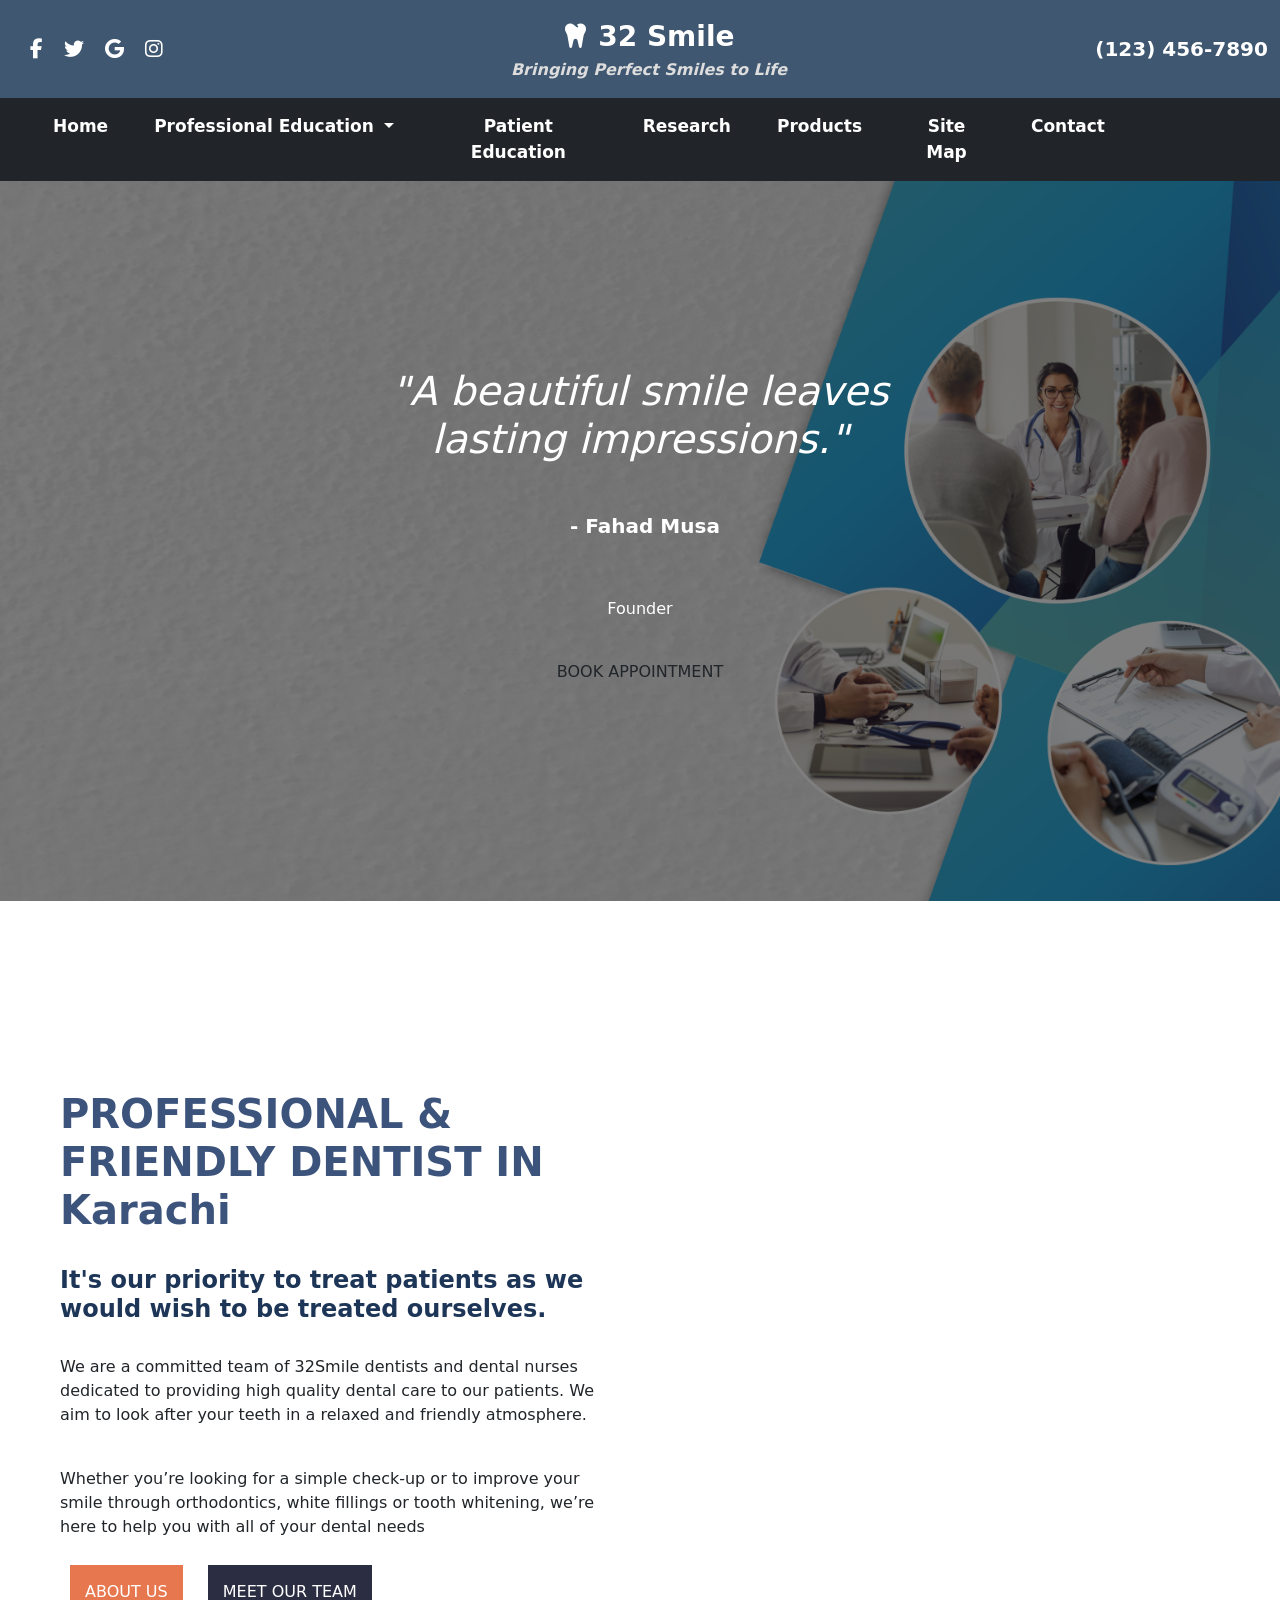
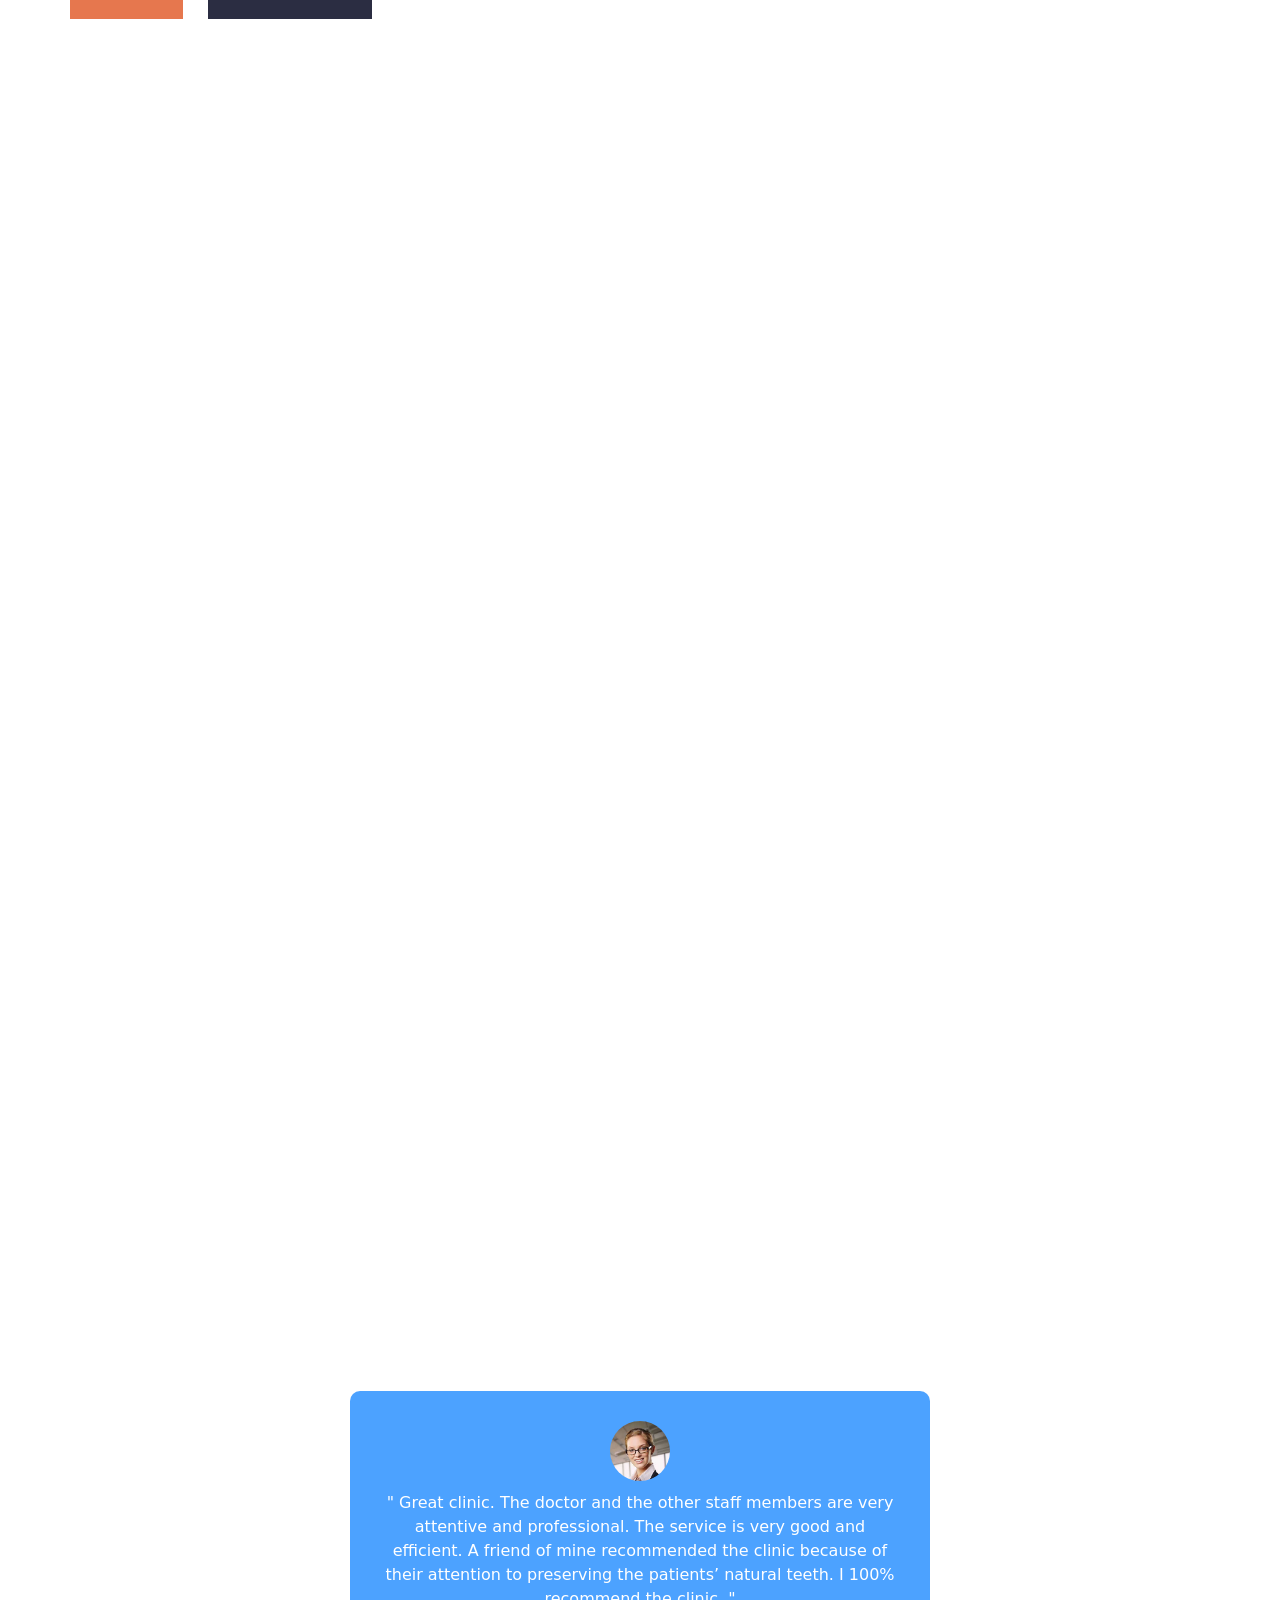
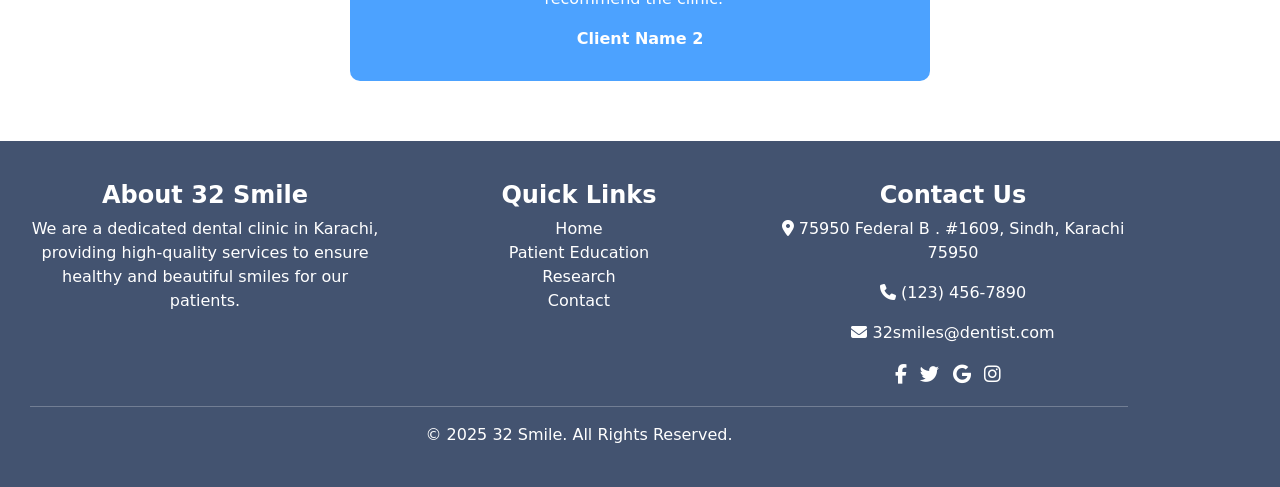
==== index.html @ 50b114b0 "Fix index file casing for case-sensitive hosting" ====
<!DOCTYPE html>
<html lang="en">
<head>
    <meta charset="UTF-8">
    <meta name="viewport" content="width=device-width, initial-scale=1.0">
    <title>32 Smile</title>
    
    <!-- CSS Files -->
    <link rel="stylesheet" href="home.css">
    
    <!-- Font Awesome -->
    <link rel="stylesheet" href="https://cdnjs.cloudflare.com/ajax/libs/font-awesome/6.7.2/css/all.min.css">

    <!-- Bootstrap CSS -->
    <link href="https://cdn.jsdelivr.net/npm/bootstrap@5.3.3/dist/css/bootstrap.min.css" rel="stylesheet">

    <!-- AOS CSS -->
    <link href="https://cdn.jsdelivr.net/npm/aos@2.3.4/dist/aos.css" rel="stylesheet">


</head>
<body>

    <!-- Top Bar -->
<div class="container-fluid text-white py-3 top-bar">
    <div class="row align-items-center">
        <div class="col-4 text-start social-icons">
            <a href="#" class="text-white me-3"><i class="fab fa-facebook-f"></i></a>
            <a href="#" class="text-white me-3"><i class="fab fa-twitter"></i></a>
            <a href="#" class="text-white me-3"><i class="fab fa-google"></i></a>
            <a href="#" class="text-white"><i class="fab fa-instagram"></i></a>
        </div>
        <div class="col-4 text-center logo">
            <i class="fas fa-tooth"></i>
            <span>32 Smile</span>
            <div class="slogan">Bringing Perfect Smiles to Life</div>
        </div>
        <div class="col-4 text-end contact">
            <span>(123) 456-7890</span>
        </div>
    </div>
</div>

<!-- Navbar -->
<nav class="navbar navbar-expand-lg bg-dark navbar-light">
    <div class="container">
      <!-- Navbar Toggler (for mobile) -->
      <button class="navbar-toggler navbar-dark" type="button" data-bs-toggle="collapse" data-bs-target="#navbarNav">
        <span class="navbar-toggler-icon"></span>
      </button>
  
      <!-- Navbar Links -->
      <div class="collapse navbar-collapse" id="navbarNav">
        <ul class="navbar-nav text-center">
          <li class="nav-item"><a class="nav-link" href="Index.html">Home</a></li>
  
          <!-- Dropdown Menu -->
          <li class="nav-item dropdown">
            <a class="nav-link dropdown-toggle" href="#" id="servicesDropdown" role="button" data-bs-toggle="dropdown" aria-expanded="false">
              Professional Education
            </a>
            <ul class="dropdown-menu">
              <li><a class="dropdown-item" href="courses.html">Courses</a></li>
              <li><a class="dropdown-item" href="faculty.html">Faculty</a></li>
              <li><a class="dropdown-item" href="casestudy.html">Case Studies</a></li>
              <li><a class="dropdown-item" href="helpdoc.html">Help Documents</a></li>
              <li><a class="dropdown-item" href="student.html">Student Resources</a></li>
            </ul>
          </li>
  
          <li class="nav-item"><a class="nav-link" href="patient.html">Patient Education</a></li>
          <li class="nav-item"><a class="nav-link" href="research.html">Research</a></li>
          <li class="nav-item"><a class="nav-link" href="product.html">Products</a></li>
          <li class="nav-item"><a class="nav-link" href="Site.html">Site Map</a></li>
          <li class="nav-item"><a class="nav-link" href="ContactUs.html">Contact</a></li>
        </ul>
      </div>
    </div>
  </nav>
  

<!-- Hero Section -->
<section class="hero-section">
    <div class="hero-overlay"></div>
    <div class="hero-content">
        <h1>"A beautiful smile leaves lasting impressions."</h1>
        <div class="founder" style="display: flex; justify-content: center; padding: 40px; font-size: 20px;">
        <p class="founder" style="padding-left: 10px;"><strong>- Fahad Musa</strong></p>
    </div>
        <p class="founder-role">Founder</p>
        <a href="#" class="btn btn-appointment mt-3">BOOK APPOINTMENT</a><br><br>
    </div>
</section>
<!-- Hero Section End -->

     <!-- Contact Info Section -->
    <div class="container-fluid text-white py-5" style="background-color: rgb(64, 85, 124);" data-aos="fade-up" data-aos-delay="100">
        <div class="row text-center">
            <div class="col-md-3 col-6 d-flex flex-column align-items-center" data-aos="fade-up" data-aos-delay="200" data-aos-duration="700">
                <i class="fas fa-headset fs-3 mb-2"></i>
                <span class="fw-bold">(123) 456-7890</span>
            </div>
            <div class="col-md-3 col-6 d-flex flex-column align-items-center" data-aos="fade-up" data-aos-delay="200">
                <i class="fas fa-clock fs-3 mb-2"></i>
                <span class="fw-bold">Monday – Friday</span>
                <span class="fw-bold">8 AM – 6 PM</span>
            </div>
            <div class="col-md-3 col-6 d-flex flex-column align-items-center mt-3 mt-md-0" data-aos="fade-up" data-aos-delay="300">
                <i class="fas fa-map-marker-alt fs-3 mb-2"></i>
                <span class="fw-bold">75950 Federal B . #1609</span>
                <span class="fw-bold">Sindh, Karachi 75950</span>
            </div>
            <div class="col-md-3 col-6 d-flex flex-column align-items-center mt-3 mt-md-0" data-aos="fade-up" data-aos-delay="400">
                <i class="fas fa-envelope fs-3 mb-2"></i>
                <span class="fw-bold">32smiles@dentist.com</span>
            </div>
        </div>
    </div>
    <!-- Contact Info End -->

    <!-- Cards Section -->
    <section class="custom-section" style="padding-left: 30px;"ata-aos="fade-up" data-aos-delay="500">
        <div class="container">
            <div class="row align-items-center">
                <div class="col-lg-6">
                    <h1 class="custom-heading" style="font-size: 40px; color: rgb(60, 83, 124);">PROFESSIONAL & FRIENDLY DENTIST IN Karachi</h1><br>
                    <h4 class="custom-highlight">It's our priority to treat patients as we would wish to be treated ourselves.</h4><br>
                    <p>We are a committed team of 32Smile dentists and dental nurses dedicated to providing high quality dental care to our patients. We aim to look after your teeth in a relaxed and friendly atmosphere.</p><br>

                        <p>Whether you’re looking for a simple check-up or to improve your smile through orthodontics, white fillings or tooth whitening, we’re here to help you with all of your dental needs</p>
                    <div class="mt-3">
                        <button class="btn-orange">ABOUT US</button>
                        <button class="btn-blue">MEET OUR TEAM</button>
                    </div>
                </div>
                <div class="col-lg-6" data-aos="fade-left" data-aos-delay="600">
                    <img style="margin-bottom: 20px; margin-left: 0px;" src="img/custom-section.jpg" alt="32Smile Street View" class="img-fluid rounded">
                </div>
            </div>
        </div>
    </section>
    <!-- Card Section End -->

    <!-- Appointment Section -->
    <div class="container-fluid bg-appointment w-100" style="background-color: rgb(64, 85, 124);" data-aos="fade-up" data-aos-delay="700">
        <div class="container">
            <div class="row gx-5">
                <div class="col-lg-6 py-5" data-aos="fade-right"  data-aos-delay="800">
                    <h1 class="display-5 text-white mb-4">We Are A Certified and Award Winning Dental Clinic</h1>
                    <p class="text-white mb-0">We offer high-quality dental care...</p>
                </div>
                <div class="col-lg-6" data-aos="fade-left" data-aos-delay="900">
                    <div class="appointment-form h-100 d-flex flex-column justify-content-center text-center p-5">
                        <h1 class="text-white mb-4">Make Appointment</h1>
                        <form>
                            <div class="row g-3">
                                <div class="col-12 col-sm-6">
                                    <select class="form-select bg-light border-0" style="height: 55px;">
                                        <option selected>Select A Service</option>
                                        <option value="1">Service 1</option>
                                        <option value="2">Service 2</option>
                                        <option value="3">Service 3</option>
                                    </select>
                                </div>
                                <div class="col-12 col-sm-6">
                                    <select class="form-select bg-light border-0" style="height: 55px;">
                                        <option selected>Select Doctor</option>
                                        <option value="1">Doctor 1</option>
                                        <option value="2">Doctor 2</option>
                                        <option value="3">Doctor 3</option>
                                    </select>
                                </div>
                                <div class="col-12 col-sm-6">
                                    <input type="text" class="form-control bg-light border-0" placeholder="Your Name" style="height: 55px;">
                                </div>
                                <div class="col-12 col-sm-6">
                                    <input type="email" class="form-control bg-light border-0" placeholder="Your Email" style="height: 55px;">
                                </div>
                                <div class="col-12 col-sm-6">
                                    <div class="date" id="date1" data-target-input="nearest">
                                        <input type="text" class="form-control bg-light border-0 datetimepicker-input" placeholder="Appointment Date" style="height: 55px;">
                                    </div>
                                </div>
                                <div class="col-12 col-sm-6">
                                    <div class="time" id="time1" data-target-input="nearest">
                                        <input type="text" class="form-control bg-light border-0 datetimepicker-input" placeholder="Appointment Time" style="height: 55px;">
                                    </div>
                                </div>
                                <div class="col-12">
                                    <button class="btn w-100 py-3" style="background-color: rgb(230, 119, 78);" type="submit">Make Appointment</button>
                                </div>
                            </div>
                        </form>
                    </div>
                </div>
            </div>
        </div>
    </div>

    <!-- Service Boxes Section -->
    <div class="container3 text-center py-2" style="color: rgb(84, 114, 170);" data-aos="fade-up" data-aos-delay="1000">
        <h1 class="fw-bold display-3" style="padding-top: 20px;">SMILE <span class="text-warning">&#9672;</span> LOVE <span class="text-warning">&#9672;</span> CARE</h1>
    </div>

    <div class="container4" data-aos="fade-up" data-aos-delay="1000">
        <div class="row g-3"> 
            <div class="col-md-4" data-aos="fade-up" data-aos-delay="1000">
                <div class="service-box">
                    <img src="img/Smile.jpg" class="img-fluid service-img" alt="Dental Implants">
                    <div class="service-title">DENTAL IMPLANTS</div>
                </div>
            </div>

            <div class="col-md-4" data-aos="fade-up" data-aos-delay="1000">
                <div class="service-box">
                    <img src="img/caring.jpg" class="img-fluid service-img" alt="Invisalign">
                    <div class="service-title">INVISALIGN</div>
                </div>
            </div>

            <div class="col-md-4" data-aos="fade-up" data-aos-delay="1000">
                <div class="service-box">
                    <img src="img/Love.jpeg" class="img-fluid service-img" alt="Specialist Periodontist">
                    <div class="service-title">SPECIALIST PERIODONTIST</div>
                </div>
            </div>

            <div class="col-md-6" data-aos="fade-up" data-aos-delay="500">
                <div class="service-box">
                    <img src="img/slide1.jpg" class="img-fluid service-img" alt="Accepting New Patients">
                    <div class="service-title">NEW PATIENTS</div>
                </div>
            </div>

            <div class="col-md-6" data-aos="fade-up" data-aos-delay="500">
                <div class="service-box">
                    <img src="img/slide3.jpg" class="img-fluid service-img" alt="Fantastic Location">
                    <div class="service-title">FANTASTIC LOCATION</div>
                </div>
            </div>
        </div>
    </div>

    <!-- Testimonial -->
    <div class="container5 mt-5">
        <div id="reviewCarousel" class="carousel slide" data-bs-ride="carousel" data-bs-interval="3000">
            <div class="carousel-inner">
                <div class="carousel-item active">
                    <div class="review-box mx-auto w-50">
                        <img src="img/testimonial-1.jpg" alt="Client 1">
                        <p>" Great clinic. The doctor and the other staff members are very attentive and professional. The service is very good and efficient. A friend of mine recommended the clinic because of their attention to preserving the patients’ natural teeth. I 100% recommend the clinic. "</p>
                        <strong>Client Name 1</strong>
                    </div>
                </div>
                <div class="carousel-item">
                    <div class="review-box mx-auto w-50">
                        <img src="img/testimonial-2.jpg" alt="Client 2">
                        <p>" Great clinic. The doctor and the other staff members are very attentive and professional. The service is very good and efficient. A friend of mine recommended the clinic because of their attention to preserving the patients’ natural teeth. I 100% recommend the clinic. "</p>
                        <strong>Client Name 2</strong>
                    </div>
                </div>
            </div>
            <button class="carousel-control-prev" type="button" data-bs-target="#reviewCarousel" data-bs-slide="prev">
                <span class="carousel-control-prev-icon" aria-hidden="true"></span>
            </button>
            <button class="carousel-control-next" type="button" data-bs-target="#reviewCarousel" data-bs-slide="next">
                <span class="carousel-control-next-icon" aria-hidden="true"></span>
            </button>
        </div>
    </div>

    <!-- Footer Section -->
    <footer class="text-white footer">
        <div class="container">
            <div class="row justify-content-center text-center">
                <div class="col-lg-4 col-md-6 d-flex flex-column align-items-center">
                    <h4 class="fw-bold">About 32 Smile</h4>
                    <p>We are a dedicated dental clinic in Karachi, providing high-quality services to ensure healthy and beautiful smiles for our patients.</p>
                </div>
                <div class="col-lg-4 col-md-6 d-flex flex-column align-items-center">
                    <h4 class="fw-bold">Quick Links</h4>
                    <ul class="list-unstyled">
                        <li><a href="#" class="text-white text-decoration-none">Home</a></li>
                        <li><a href="patient.html" class="text-white text-decoration-none">Patient Education</a></li>
                        <li><a href="research.html" class="text-white text-decoration-none">Research</a></li>
                        <li><a href="ContactUs.html" class="text-white text-decoration-none">Contact</a></li>
                    </ul>
                </div>
                <div class="col-lg-4 col-md-12 d-flex flex-column align-items-center">
                    <h4 class="fw-bold">Contact Us</h4>
                    <p><i class="fas fa-map-marker-alt"></i> 75950 Federal B . #1609, Sindh, Karachi 75950</p>
                    <p><i class="fas fa-phone"></i> (123) 456-7890</p>
                    <p><i class="fas fa-envelope"></i> 32smiles@dentist.com</p>
                    <div class="social-icons">
                        <a href="#" class="text-white me-2"><i class="fab fa-facebook-f"></i></a>
                        <a href="#" class="text-white me-2"><i class="fab fa-twitter"></i></a>
                        <a href="#" class="text-white me-2"><i class="fab fa-google"></i></a>
                        <a href="#" class="text-white"><i class="fab fa-instagram"></i></a>
                    </div>
                </div>
            </div>
            <hr class="bg-white">
            <div class="text-center">
                <p class="mb-0">&copy; 2025 32 Smile. All Rights Reserved.</p>
            </div>
        </div>
    </footer>
    
    <!-- Footer End -->
    


     <!-- Bootstrap JS (Corrected) -->
     <script src="https://cdn.jsdelivr.net/npm/bootstrap@5.3.3/dist/js/bootstrap.bundle.min.js"></script>

     <!-- AOS JS (Moved to Bottom) -->
     <script src="https://cdn.jsdelivr.net/npm/aos@2.3.4/dist/aos.js"></script>
     <script>
         document.addEventListener('DOMContentLoaded', function() {
             AOS.init({
                 duration: 700,  
                 easing: 'ease-in-out', 
                 once: false  
             });
         });
     </script>
</body>
</html>
---- home.css ----
/* Global Styles */
* {
  box-sizing: border-box;
  margin: 0;
  padding: 0;
}

html, body {
  overflow-x: hidden;
  width: 100%;
}

/* Top Bar Animation */
/* Top Bar */
.top-bar {
  padding: 15px 40px; 
  background: rgb(63, 87, 112); 
  color: white;
}

.social-icons a {
  font-size: 20px;
  margin-right: 15px;
  color: white;
  transition: color 0.3s ease-in-out;
}

.social-icons a:hover {
  color: #00bfff; 
}

.logo {
  font-size: 28px;
  font-weight: bold;
  text-align: center;
}

.slogan {
  font-size: 16px;
  font-style: italic;
  color: #ddd;
}

.contact {
  text-align: right;
  font-size: 20px;
  font-weight: bold;
}

/* Navbar */
.navbar {
  background-color: black !important;
  font-size: 17px;
  position: sticky;
  top: 0;
  width: 100%;
  z-index: 10;
  animation: slideInNavbar 0.5s ease-in-out;
}

/* Navbar Collapse */
.navbar-collapse {
  display: flex;
  justify-content: center; 
  width: 100%;
}

.navbar-nav {
  display: flex;
  justify-content: center;  
  width: 100%;
  padding-left: 0; 
  margin-bottom: 0;
}

/* Navbar Item */
.navbar-nav .nav-item {
  padding: 0 15px; 
}

/* Navbar Link */
.navbar-nav .nav-link {
  color: white !important;
  font-weight: bold;
}

/* Navbar Toggler */
.navbar-toggler {
  border-color: white;
}

/* Dropdown Menu */
.navbar .dropdown-menu {
  background: white;
  border-radius: 8px;
  box-shadow: 0px 4px 10px rgba(0, 0, 0, 0.2);
  border: none;
  display: none;
  opacity: 0;
  transform: translateY(10px);
  transition: opacity 0.3s ease-in-out, transform 0.3s ease-in-out;
}

.navbar .nav-item.dropdown:hover .dropdown-menu {
  display: block;
  opacity: 1;
  transform: translateY(0);
}

.navbar .dropdown-menu .dropdown-item {
  color: #333 !important;
  font-weight: 500;
  padding: 12px 20px;
  transition: background 0.3s ease-in-out, padding 0.2s ease-in-out;
}

.navbar .dropdown-menu .dropdown-item:hover {
  background: rgb(235, 124, 83);
  color: white !important;
  padding-left: 25px;
}

/* Responsive Navbar for Mobile */
@media (max-width: 992px) {
  .navbar-nav {
    display: block;
    text-align: center;
  }

  .navbar-toggler {
    margin-left: auto; /* Center the navbar-toggler button */
  }
}

/* Hero Section */
.hero-section {
  background: url('img/main.png') no-repeat center center/cover;
  height: 80vh; 
  display: flex;
  align-items: center;
  justify-content: flex-start;
  padding-left: 0%;
  position: relative;
  text-align: center;
  color: white;
  animation: fadeInUp 1s ease-in-out; 
}

@keyframes fadeInUp {
  0% {
    transform: translateY(50px);
    opacity: 0;
  }
  100% {
    transform: translateY(0);
    opacity: 1;
  }
}

.hero-overlay {
  position: absolute;
  top: 0;
  left: 0;
  width: 100%;
  height: 100%;
  background: rgba(0, 0, 0, 0.5);
}

.hero-content {
  position: relative;
  z-index: 2;
  max-width: 600px;
  margin: auto;
}

.hero-content h1 {
  font-size: 2.5rem;
  font-style: oblique;
  animation: fadeInHeroText 1s ease-in-out;
}

@keyframes fadeInHeroText {
  0% {
    transform: translateY(50px);
    opacity: 0;
  }
  100% {
    transform: translateY(0);
    opacity: 1;
  }
}

/* Responsive Hero Section */
@media (max-width: 768px) {
  .hero-section {
    height: 60vh;
  }

  .hero-content h1 {
    font-size: 2rem;
  }
}

/* Appointment Button Animation */
.btn-appointment {
  background: #007bff;
  color: white;
  font-weight: bold;
  border-radius: 30px;
  padding: 12px 30px;
  font-size: 16px;
  text-transform: uppercase;
  transition: all 0.3s;
}

.btn-appointment:hover {
  background: white;
  color: #007bff;
  border: 2px solid #007bff;
  transform: scale(1.08);
}

.container {
  padding-left: 20px; 
}

.container,
.container-fluid {
    padding-left: 30px !important;
    margin-left: 0 !important;
}

/* Responsive Design */
@media (max-width: 992px) {
  .top-bar {
    text-align: center;
  }

  .social-icons,
  .contact {
    text-align: center;
    margin-top: 10px;
  }

  .hero-section {
    height: 70vh;
  }

  .hero-content h1 {
    font-size: 2rem;
  }
}

@media (max-width: 768px) {
  .navbar-nav {
    text-align: center;
  }

  .hero-content {
    padding: 20px;
  }

  .hero-content h1 {
    font-size: 1.8rem;
  }
}

/* Cards Animation */
.custom-section {
  background-color: #ffffff;
  padding: 0px 0;
}

.custom-heading {
  font-weight: bold;
  color: #2b2d42;
}

.custom-highlight {
  font-weight: bold;
  color: #1d3557;
}

.btn-orange {
  background-color: rgb(230, 119, 78);
  color: white;
  border: none;
  margin: 10px;
  padding: 15px;
}

.btn-orange:hover {
  background-color: #bb5e07;
}

.btn-blue {
  background-color: #2b2d42;
  color: white;
  padding: 15px;
  border: none;
  margin: 10px;
}

.btn-blue:hover {
  background-color: #444879;
}

/* Service Box Animation */
.service-box {
  position: relative;
  overflow: hidden;
  border-radius: 5px;
  width: 95%;
  margin-left: auto;
  margin-right: auto;
  opacity: 0;
  animation: fadeInServiceBox 1s forwards;
}

@keyframes fadeInServiceBox {
  0% {
    opacity: 0;
  }
  100% {
    opacity: 1;
  }
}

.service-img {
  width: 100%;
  height: 200px;
  object-fit: cover;
  transition: transform 0.3s ease-in-out;
}

.service-img:hover {
  transform: scale(1.1);
}

.service-title {
  position: absolute;
  bottom: 0;
  width: 100%;
  background-color: rgb(67, 83, 112);
  color: white;
  text-align: center;
  padding: 10px;
  font-size: 18px;
  font-weight: bold;
}

.service-title:hover {
  background-color: #6d72a5;
  cursor: pointer;
}

.content-section {
  min-height: 400px;
}

.container4 {
  margin-left: 100px;
  margin-right: 100px;
  animation: fadeInContainer 1s ease-in-out;
}

/* Responsive Service Boxes */
@media (max-width: 768px) {
  .service-box {
    max-width: 100%;
  }
}


@keyframes fadeInTopBar {
  0% {
    opacity: 0;
  }
  100% {
    opacity: 1;
  }
}

/* Make sure all other fadeIn keyframes are relatively quick */
@keyframes fadeInHeroText {
  0% {
    transform: translateY(50px);
    opacity: 0;
  }
  100% {
    transform: translateY(0);
    opacity: 1;
  }
}

@keyframes fadeInServiceBox {
  0% {
    opacity: 0;
  }
  100% {
    opacity: 1;
  }
}

/* Optional: Use smooth easing for transitions */
* {
  transition: all 0.3s ease-in-out;
}

/* testimonial */

.container5{
  background: url("img/review.jpg") no-repeat center center fixed;
  background-size: cover;
  padding: 60px;
}

.review-box {
  background: rgba(0, 123, 255, 0.7);
  padding: 30px;
  color: white;
  text-align: center;
  border-radius: 10px;
}
.review-box img {
  width: 60px;
  height: 60px;
  border-radius: 50%;
  margin-bottom: 10px;
}

/* Responsive Testimonials */
@media (max-width: 768px) {
  .review-box {
    max-width: 90%;
  }
}

/* Footer */
.footer {
  background-color: rgb(67, 83, 112);
  color: white;
  padding: 40px 0;
}

.footer a {
  color: white;
  text-decoration: none;
}

.footer a:hover {
  text-decoration: underline;
}

.footer .social-icons a {
  font-size: 1.2rem;
  margin-right: 10px;
}


@media (max-width: 768px) {
  .footer {
    padding: 20px;
    text-align: center;
  }
}
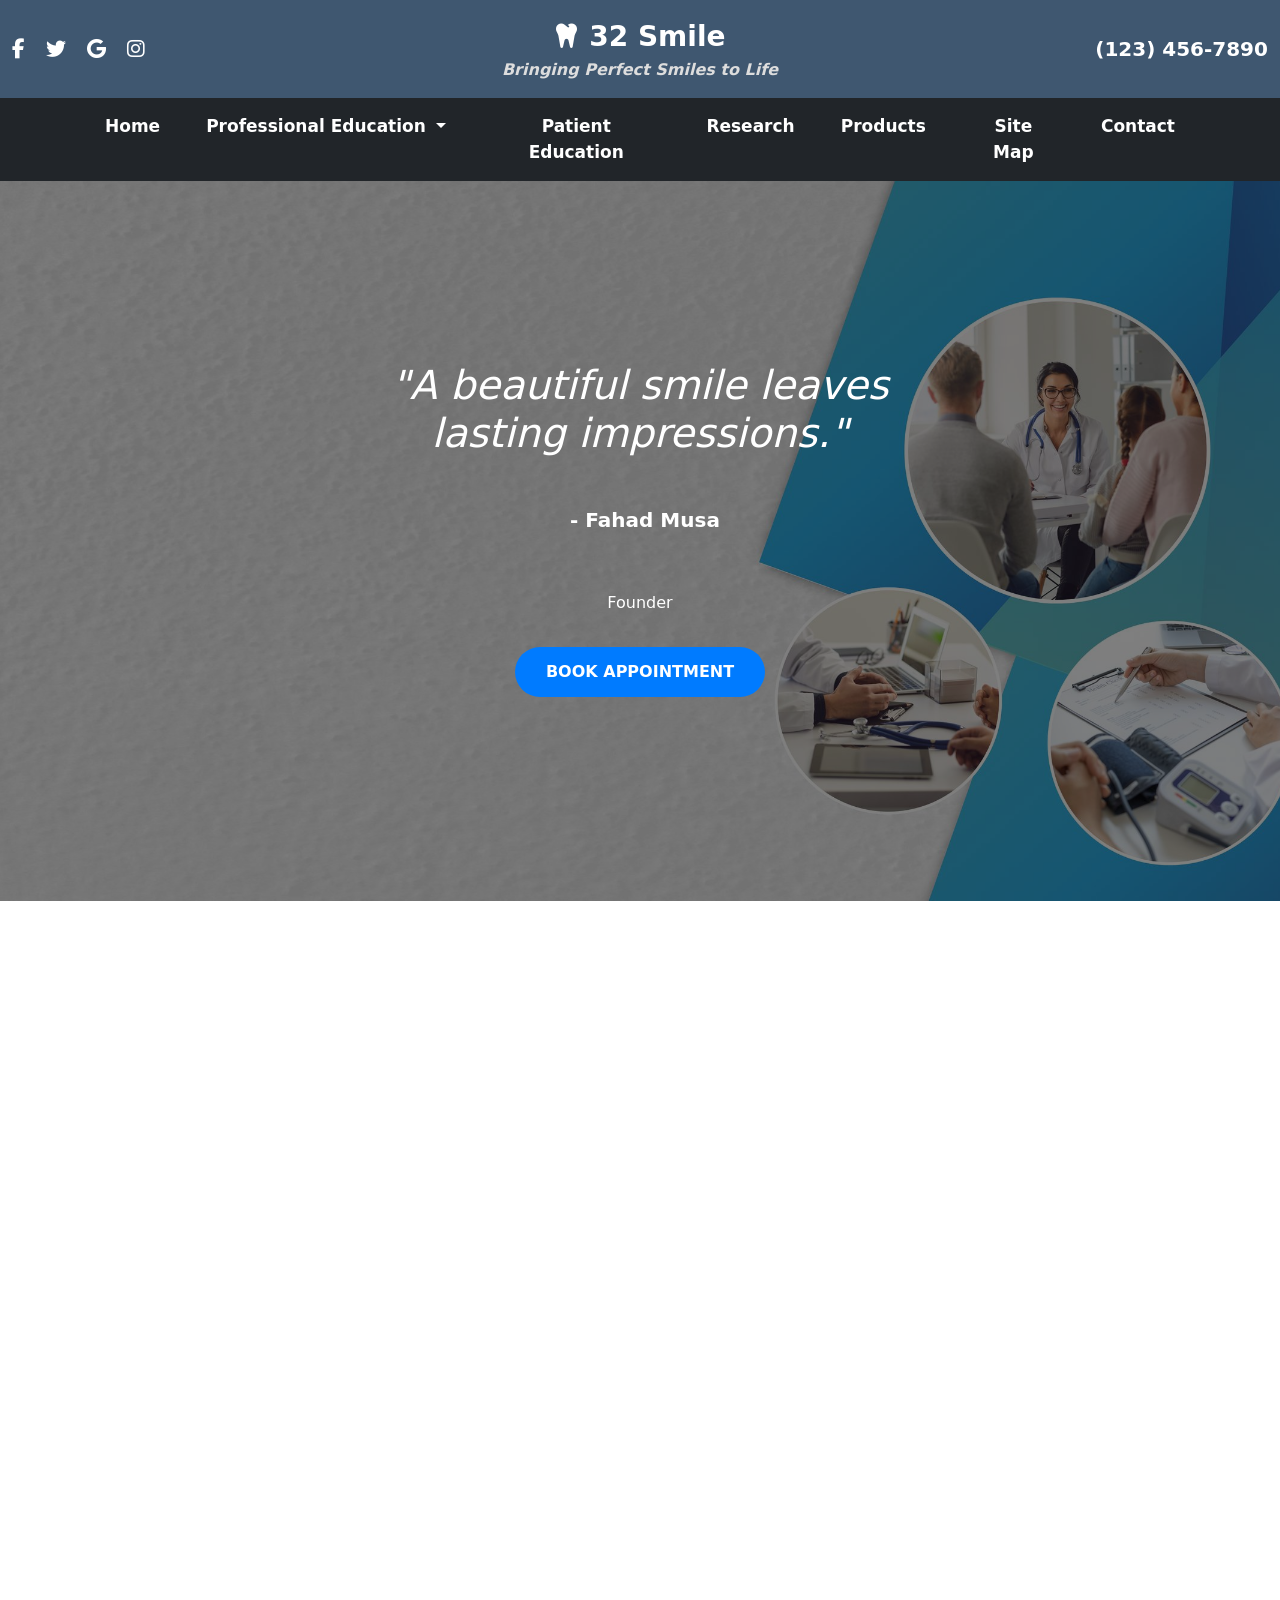
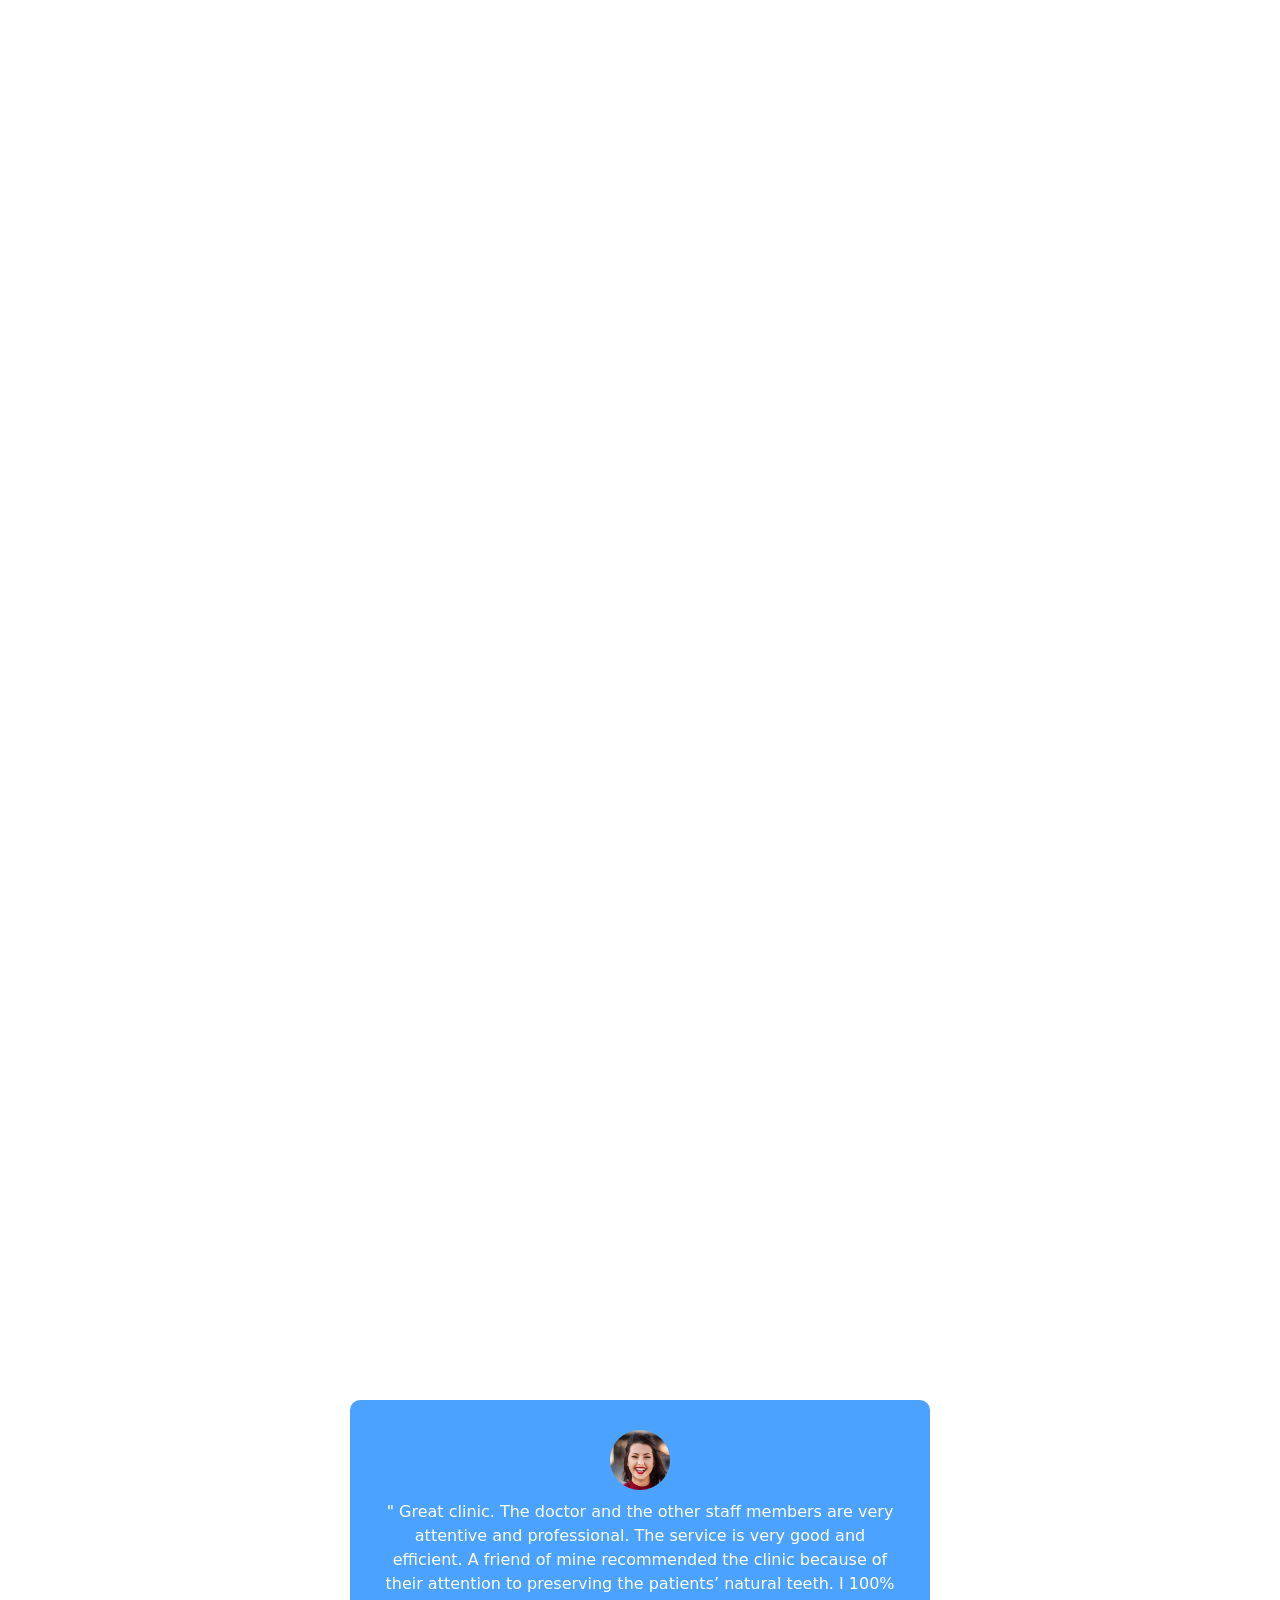
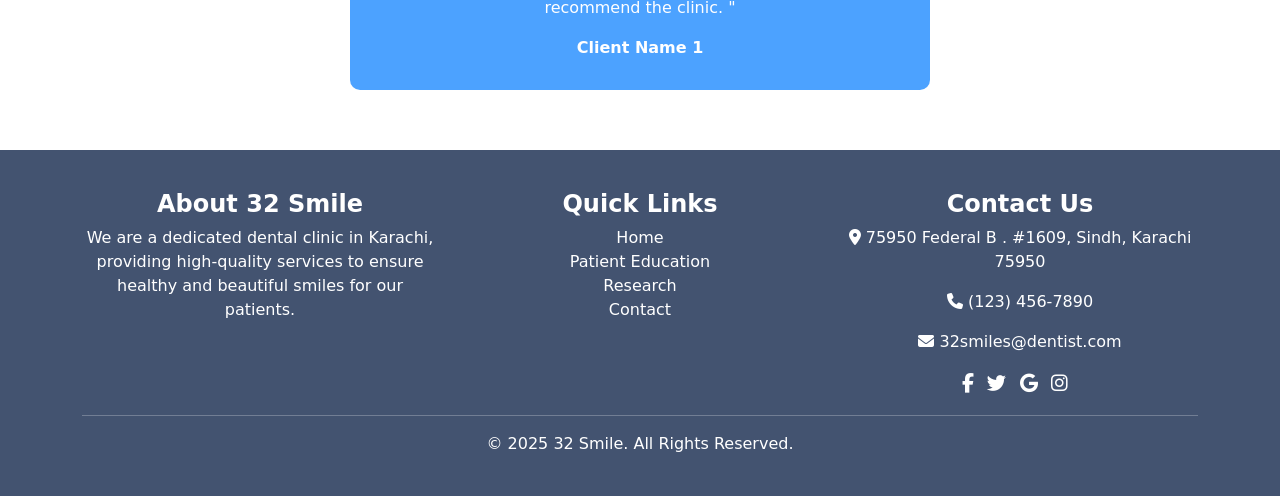
==== commit 7edf834c: "Fix mobile layout, broken links and Bootstrap loading" ====
--- a/index.html
+++ b/index.html
@@ -52,7 +52,7 @@
       <!-- Navbar Links -->
       <div class="collapse navbar-collapse" id="navbarNav">
         <ul class="navbar-nav text-center">
-          <li class="nav-item"><a class="nav-link" href="Index.html">Home</a></li>
+          <li class="nav-item"><a class="nav-link" href="index.html">Home</a></li>
   
           <!-- Dropdown Menu -->
           <li class="nav-item dropdown">
@@ -82,13 +82,16 @@
 <!-- Hero Section -->
 <section class="hero-section">
     <div class="hero-overlay"></div>
+    <div class="hero-mobile-banner d-block d-md-none">
+        <img src="img/main.jpg" alt="32 Smile Dental Clinic" class="img-fluid w-100">
+    </div>
     <div class="hero-content">
         <h1>"A beautiful smile leaves lasting impressions."</h1>
         <div class="founder" style="display: flex; justify-content: center; padding: 40px; font-size: 20px;">
         <p class="founder" style="padding-left: 10px;"><strong>- Fahad Musa</strong></p>
     </div>
         <p class="founder-role">Founder</p>
-        <a href="#" class="btn btn-appointment mt-3">BOOK APPOINTMENT</a><br><br>
+        <a href="#appointment" class="btn btn-appointment mt-3">BOOK APPOINTMENT</a><br><br>
     </div>
 </section>
 <!-- Hero Section End -->
@@ -119,7 +122,7 @@
     <!-- Contact Info End -->
 
     <!-- Cards Section -->
-    <section class="custom-section" style="padding-left: 30px;"ata-aos="fade-up" data-aos-delay="500">
+    <section class="custom-section" data-aos="fade-up" data-aos-delay="500">
         <div class="container">
             <div class="row align-items-center">
                 <div class="col-lg-6">
@@ -142,7 +145,7 @@
     <!-- Card Section End -->
 
     <!-- Appointment Section -->
-    <div class="container-fluid bg-appointment w-100" style="background-color: rgb(64, 85, 124);" data-aos="fade-up" data-aos-delay="700">
+    <div id="appointment" class="container-fluid bg-appointment w-100" style="background-color: rgb(64, 85, 124);" data-aos="fade-up" data-aos-delay="700">
         <div class="container">
             <div class="row gx-5">
                 <div class="col-lg-6 py-5" data-aos="fade-right"  data-aos-delay="800">
--- a/home.css
+++ b/home.css
@@ -134,7 +134,7 @@
 
 /* Hero Section */
 .hero-section {
-  background: url('img/main.png') no-repeat center center/cover;
+  background: url('img/main.jpg') no-repeat center center/cover;
   height: 80vh; 
   display: flex;
   align-items: center;
@@ -190,19 +190,10 @@
   }
 }
 
-/* Responsive Hero Section */
-@media (max-width: 768px) {
-  .hero-section {
-    height: 60vh;
-  }
-
-  .hero-content h1 {
-    font-size: 2rem;
-  }
-}
+
 
 /* Appointment Button Animation */
-.btn-appointment {
+.btn.btn-appointment {
   background: #007bff;
   color: white;
   font-weight: bold;
@@ -213,35 +204,17 @@
   transition: all 0.3s;
 }
 
-.btn-appointment:hover {
+.btn.btn-appointment:hover {
   background: white;
   color: #007bff;
   border: 2px solid #007bff;
   transform: scale(1.08);
 }
 
-.container {
-  padding-left: 20px; 
-}
-
-.container,
-.container-fluid {
-    padding-left: 30px !important;
-    margin-left: 0 !important;
-}
+
 
 /* Responsive Design */
 @media (max-width: 992px) {
-  .top-bar {
-    text-align: center;
-  }
-
-  .social-icons,
-  .contact {
-    text-align: center;
-    margin-top: 10px;
-  }
-
   .hero-section {
     height: 70vh;
   }
@@ -251,17 +224,117 @@
   }
 }
 
-@media (max-width: 768px) {
+@media (max-width: 767.98px) {
+  .top-bar {
+    padding: 15px 15px;
+  }
+
+  .top-bar .row {
+    display: flex;
+    flex-direction: column;
+    align-items: center;
+  }
+
+  .top-bar .logo {
+    order: 1;
+    width: 100%;
+    margin-bottom: 8px;
+    font-size: 24px;
+    text-align: center;
+  }
+
+  .top-bar .logo i {
+    font-size: 22px;
+  }
+
+  .top-bar .slogan {
+    font-size: 13px;
+  }
+
+  .top-bar .social-icons {
+    order: 2;
+    width: 100%;
+    text-align: center;
+    margin-top: 4px;
+    margin-bottom: 6px;
+  }
+
+  .top-bar .social-icons a {
+    margin: 0 8px;
+    font-size: 18px;
+  }
+
+  .top-bar .contact {
+    order: 3;
+    width: 100%;
+    text-align: center;
+    font-size: 16px;
+    font-weight: bold;
+    margin-top: 0;
+  }
+
+  .hero-section {
+    height: auto;
+    min-height: unset;
+    display: block;
+    background: none !important;
+    padding: 0;
+  }
+
+  .hero-overlay {
+    display: none !important;
+  }
+
+  .hero-mobile-banner img {
+    display: block;
+    width: 100%;
+    height: auto;
+  }
+
+  .hero-content {
+    background-color: rgb(63, 87, 112);
+    color: white;
+    padding: 30px 20px;
+    max-width: 100%;
+    margin: 0;
+  }
+
+  .hero-content h1 {
+    font-size: 1.6rem;
+  }
+
+  .founder {
+    padding: 10px 0 !important;
+    display: block !important;
+    justify-content: unset !important;
+  }
+
+  .founder p.founder {
+    padding-left: 0 !important;
+    margin: 0;
+  }
+
   .navbar-nav {
     text-align: center;
   }
 
-  .hero-content {
-    padding: 20px;
-  }
-
-  .hero-content h1 {
-    font-size: 1.8rem;
+  .container3 h1 {
+    font-size: 2rem;
+  }
+
+  .container4 {
+    margin-left: 15px !important;
+    margin-right: 15px !important;
+  }
+
+  .container5 {
+    padding: 30px 15px !important;
+  }
+
+  .review-box {
+    width: 100% !important;
+    max-width: 100% !important;
+    padding: 20px !important;
   }
 }
 
